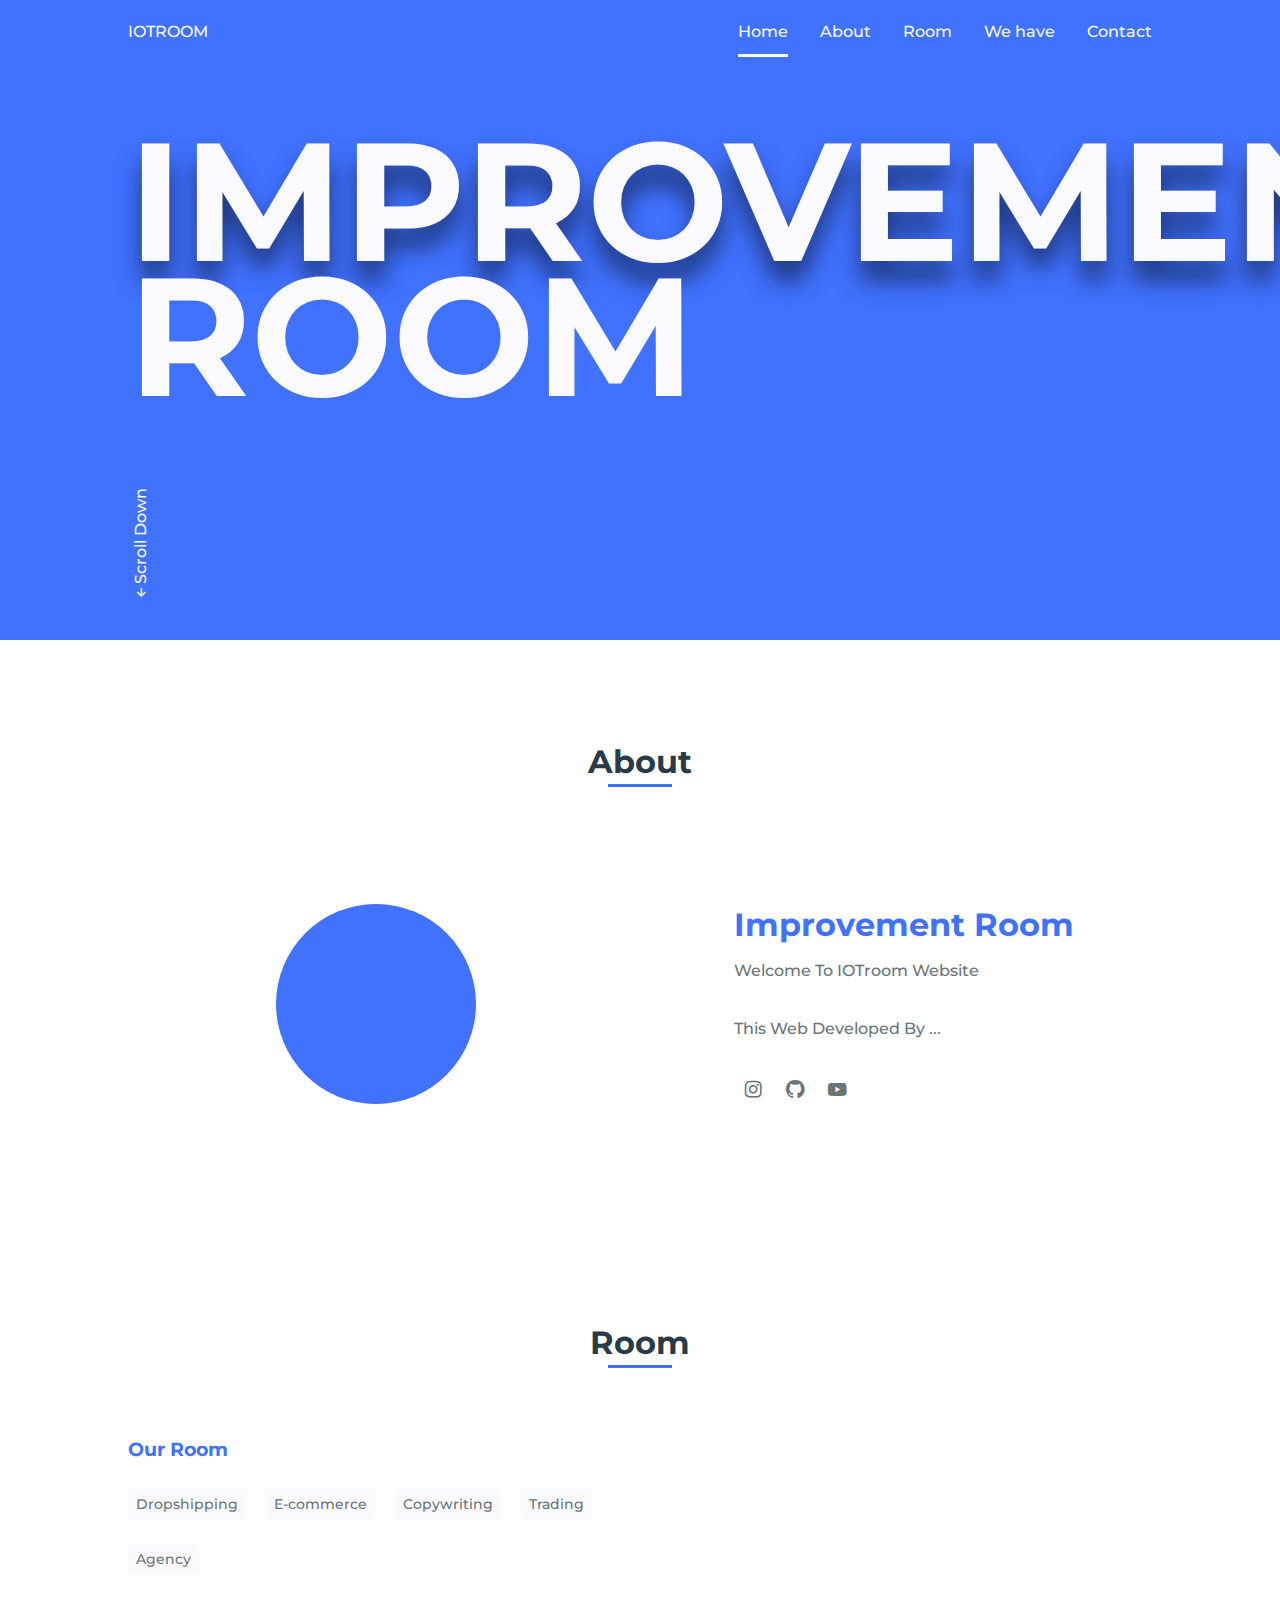
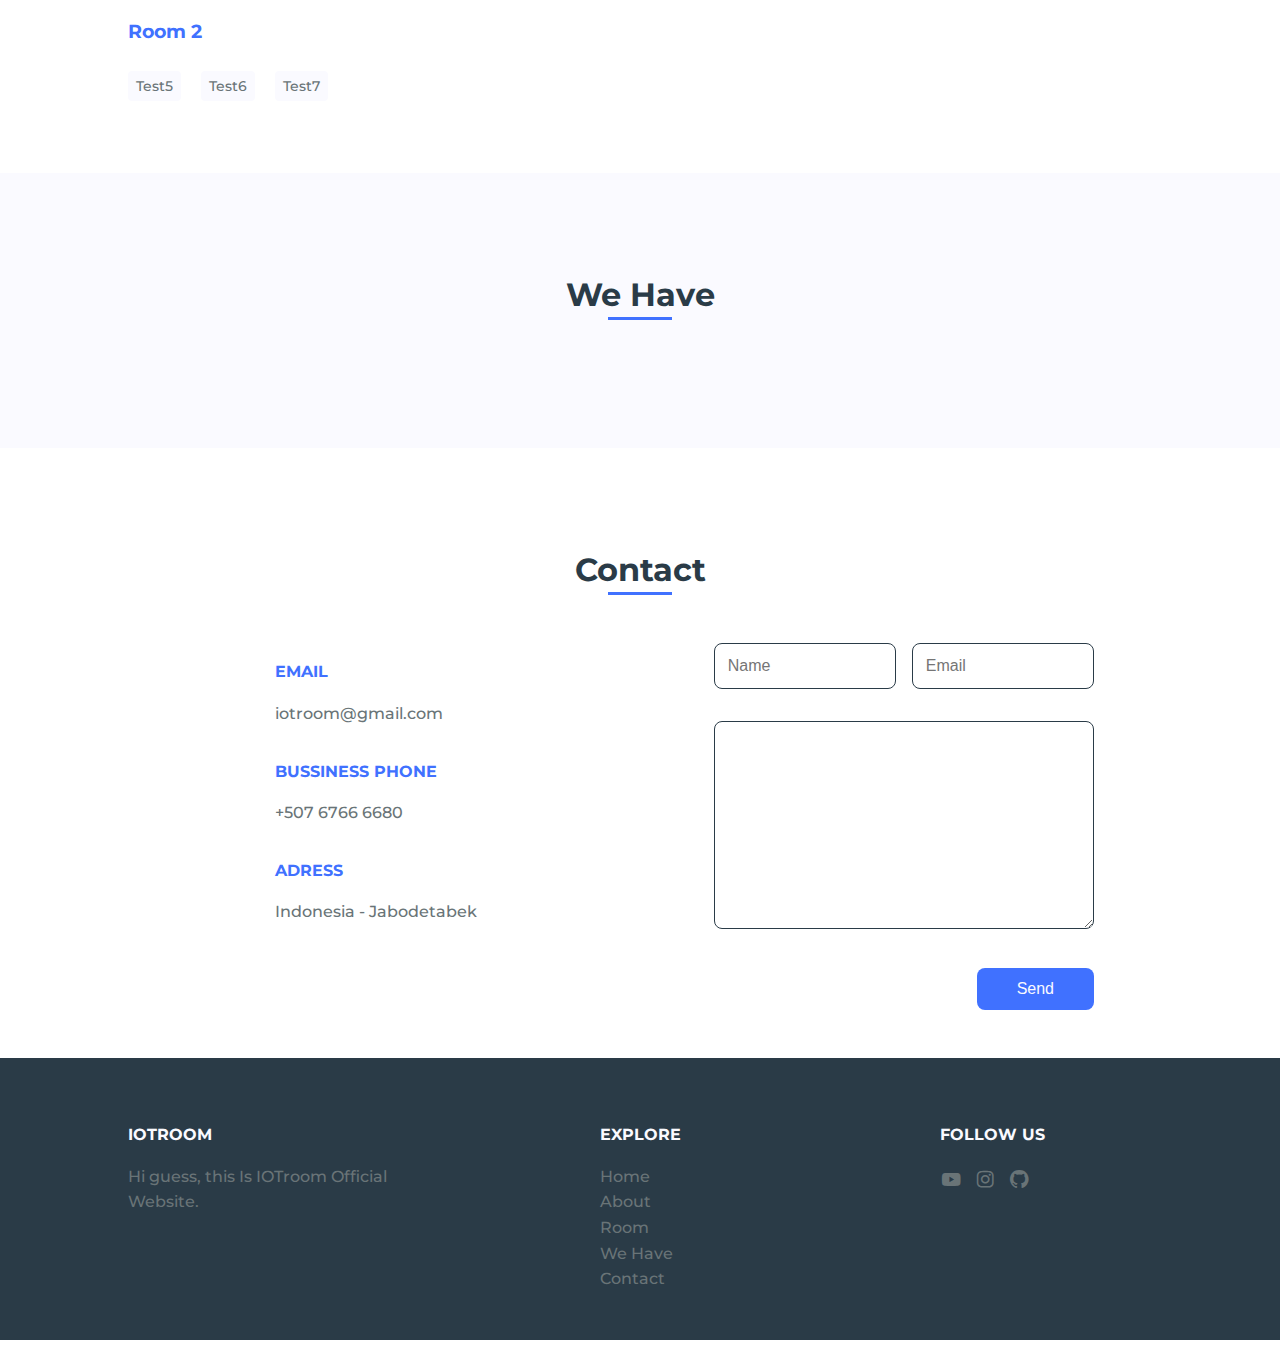
==== index.html @ 00fb7061 "Update index.html" ====
<!DOCTYPE html>
    <html lang="en">
    <head>
        <meta charset="UTF-8">
        <meta name="viewport" content="width=device-width, initial-scale=1.0">

        <!-- ===== CSS ===== -->
        <link rel="stylesheet" href="assets/css/styles.css">

        <!-- ===== BOX ICONS ===== -->
        <link href='https://cdn.jsdelivr.net/npm/boxicons@2.0.5/css/boxicons.min.css' rel='stylesheet'>

        <title>Improvement Room</title>
    </head>
    <body>
        <!--===== HEADER =====-->
        <header class="l-header">
            <nav class="nav bd-grid">
                <div>
                    <a href="#" class="nav__logo">IOTROOM</a>
                </div>

                <div class="nav__menu" id="nav-menu">
                    <ul class="nav__list">
                        <li class="nav__item"><a href="#home" class="nav__link active">Home</a></li>
                        <li class="nav__item"><a href="#about" class="nav__link">About</a></li>
                        <li class="nav__item"><a href="#skills" class="nav__link">Room</a></li>
                        <li class="nav__item"><a href="#portfolio" class="nav__link">We have</a></li>
                        <li class="nav__item"><a href="#contact" class="nav__link">Contact</a></li>
                    </ul>
                </div>

                <div class="nav__toggle" id="nav-toggle">
                    <i class='bx bx-menu'></i>
                </div>
            </nav>
        </header>

        <main class="l-main">
            <!--===== HOME =====-->
            <section class="home" id="home">
                <div class="home__container bd-grid">
                    <h1 class="home__title"><span>IMPROVEMENT</span><br>ROOM</h1>

                    <div class="home__scroll">
                        <a href="#about" class="home__scroll-link"><i class='bx bx-up-arrow-alt' ></i>Scroll Down</a>
                    </div>

                    <img src="" alt="" class="home__img">
                </div>
            </section>
            
            <!--===== ABOUT =====-->
            <section class="about section" id="about">
                <h2 class="section-title">About</h2>

                <div class="about__container bd-grid">
                    <div class="about__img">
                        <img src="assets/img/perfil.png" alt="">
                    </div>

                    <div>
                        <h2 class="about__subtitle">Improvement Room</h2>
                        <span class="about__profession">Welcome To IOTroom Website</span>
                        <p class="about__text">This Web Developed By ...</p>

                        <div class="about__social">
                            <a href="https://instagram.com/igkamu" class="about__social-icon"><i class='bx bxl-instagram' ></i></a>
                            <a href="https://github.com/improvementroom" class="about__social-icon"><i class='bx bxl-github' ></i></a>
                            <a href="https://youtube.com/c/yutubkamu" class="about__social-icon"><i class='bx bxl-youtube' ></i></a>
                        </div>
                    </div>
                </div>
            </section>

            <!--===== SKILLS =====-->
            <section class="skills section" id="skills">
                <h2 class="section-title">Room</h2>

                <div class="skills__container bd-grid">
                    <div class="skills__box">
                        <h3 class="skills__subtitle">Our Room</h3>
                        <span class="skills__name">Dropshipping</span>
                        <span class="skills__name">E-commerce</span>
                        <span class="skills__name">Copywriting</span>
                        <span class="skills__name">Trading</span>
                        <span class="skills__name">Agency</span>
                        
                        <h3 class="skills__subtitle">Room 2</h3>
                        <span class="skills__name">Test5</span>
                        <span class="skills__name">Test6</span>
                        <span class="skills__name">Test7</span>
                    </div>

                    <div class="skills__img">
                        <img src="assets/img/skill.jpg" alt="">
                    </div>
                </div>
            </section>

            <!--===== PORTFOLIO =====-->
            <section class="portfolio section" id="portfolio">
                <h2 class="section-title">We Have</h2>

                <div class="portfolio__container bd-grid">
                    <div class="portfolio__img">
                        <img src="assets/img/work1.jpg" alt="">

                        <div class="portfolio__link">
                            <a href="#" class="portfolio__link-name">Coming Soon!</a>
                        </div>
                    </div>
                    <div class="portfolio__img">
                        <img src="assets/img/work2.jpg" alt="">

                        <div class="portfolio__link">
                            <a href="https://manxtodd.github.io/bucin" class="portfolio__link-name">View details</a>
                        </div>
                    </div>
                    <div class="portfolio__img">
                        <img src="assets/img/work3.jpg" alt="">

                        <div class="portfolio__link">
                            <a href="https://manxtodd.github.io/penghitung-wr" class="portfolio__link-name">View details</a>
                        </div>
                    </div>
                </div>
            </section>

            <!--===== CONTACT =====-->
            <section class="contact section" id="contact">
                <h2 class="section-title">Contact</h2>

                <div class="contact__container bd-grid">
                    <div class="contact__info">
                        <h3 class="contact__subtitle">EMAIL</h3>
                        <span class="contact__text">iotroom@gmail.com</span>

                        <h3 class="contact__subtitle">BUSSINESS PHONE</h3>
                        <span class="contact__text">+507 6766 6680</span>

                        <h3 class="contact__subtitle">ADRESS</h3>
                        <span class="contact__text">Indonesia - Jabodetabek</span>
                    </div>

                    <form action="" class="contact__form">
                        <div class="contact__inputs">
                            <input type="text" placeholder="Name" class="contact__input">
                            <input type="mail" placeholder="Email" class="contact__input">
                        </div>

                        <textarea name="" id="" cols="0" rows="10" class="contact__input"></textarea>

                        <input type="submit" value="Send" class="contact__button">
                    </form>
                </div>
            </section>
        </main>

        <!--===== FOOTER =====-->
        <footer class="footer section">
            <div class="footer__container bd-grid">
                <div class="footer__data">
                    <h2 class="footer__title">IOTROOM</h2>
                    <p class="footer__text">Hi guess, this Is IOTroom Official Website.</p>
                </div>

                <div class="footer__data">
                    <h2 class="footer__title">EXPLORE</h2>
                    <ul>
                        <li><a href="#home" class="footer__link">Home</a></li>
                        <li><a href="#about" class="footer__link">About</a></li>
                        <li><a href="#skills" class="footer__link">Room</a></li>
                        <li><a href="#portfolio" class="footer__link">We Have</a></li>
                        <li><a href="#Contact" class="footer__link">Contact</a></li>
                    </ul>
                </div>
                
                <div class="footer__data">
                    <h2 class="footer__title">FOLLOW US</h2>
                    <a href="https://youtube.com/c/yutubkamu" class="footer__social"><i class='bx bxl-youtube' ></i></a>
                    <a href="https://instagram.com/igkamu" class="footer__social"><i class='bx bxl-instagram' ></i></a>
                    <a href="https://github.com/improvementroom" class="footer__social"><i class='bx bxl-github' ></i></a>
                </div>


            </div>
        </footer>

        <!--===== SCROLL REVEAL =====-->
        <script src="https://unpkg.com/scrollreveal"></script>

        <!--===== MAIN JS =====-->
        <script src="assets/js/main.js"></script>
    </body>
</html>
---- assets/css/styles.css ----
/*===== GOOGLE FONTS =====*/
@import url("https://fonts.googleapis.com/css2?family=Montserrat:wght@500;600;700&display=swap");

/*===== VARIABLES CSS =====*/
:root{
    --header-height: 3rem;
    --font-medium: 500;
}

/*===== Colores =====*/
:root{
    --first-color: #4071FF;
    --white-color: #FAFAFF;
    --dark-color: #2A3B47;
    --text-color: #697477;
}

/*===== Fuente y tipografia =====*/
:root{
    --body-font: 'Montserrat', sans-serif;
    --big-font-size: 2.07rem;
    --h2-font-size: 1.25rem;
    --normal-font-size: .938rem;
    --small-font-size: .813rem;
}
@media screen and (min-width: 768px){
    :root{
        --big-font-size: 10.5rem;
        --h2-font-size: 2rem;
        --normal-font-size: 1rem;
        --small-font-size: .875rem;
    }
}

/*===== Margenes =====*/
:root{
    --mb-1: .5rem;
    --mb-2: 1rem;
    --mb-3: 1.5rem;
    --mb-4: 2rem;
}

/*===== z index =====*/
:root{
    --z-fixed: 100;
}

/*===== BASE =====*/
*,::before,::after{
    box-sizing: border-box;
}
html{
    scroll-behavior: smooth;
}
body{
    margin: var(--header-height) 0 0 0;
    font-family: var(--body-font);
    font-size: var(--normal-font-size);
    font-weight: var(--font-medium);
    color: var(--text-color);
    line-height: 1.6;
}
h1,h2,p{
    margin: 0;
}
ul{
    margin: 0;
    padding: 0;
    list-style: none;
}
a{
    text-decoration: none;
    color: var(--text-color);
}
img{
    max-width: 100%;
    height: auto;
    display: block;
}

/*===== CLASS CSS ===== */
.section{
    padding: 3rem 0;
}
.section-title{
    position: relative;
    font-size: var(--h2-font-size);
    color: var(--dark-color);
    margin: var(--mb-4) 0;
    text-align: center;
}
.section-title::after{
    position: absolute;
    content: "";
    width: 32px;
    height: .18rem;
    left: 0;
    right: 0;
    margin: auto;
    top: 2rem;
    background-color: var(--first-color);
}

/*===== LAYOUT =====*/
.bd-grid{
    max-width: 1024px;
    display: grid;
    grid-template-columns: 100%;
    grid-column-gap: 2rem;
    width: calc(100% - 2rem);
    margin-left: var(--mb-2);
    margin-right: var(--mb-2);
}
.l-header{
    width: 100%;
    position: fixed;
    top: 0;
    left: 0;
    z-index: var(--z-fixed);
    background-color: var(--first-color);
}

/*===== NAV =====*/
.nav{
    height: var(--header-height);
    display: flex;
    justify-content: space-between;
    align-items: center;
}
@media screen and (max-width: 768px){
    .nav__menu{
        position: fixed;
        top: var(--header-height);
        right: -100%;
        width: 80%;
        height: 100%;
        padding: 2rem;
        background-color: rgba(255,255,255,.3);
        transition: .5s;
        backdrop-filter: blur(10px);
    }
}
.nav__item{
    margin-bottom: var(--mb-4);
}
.nav__link{
    position: relative;
    color: var(--dark-color);
}
.nav__link:hover{
    color: var(--first-color);
}
.nav__logo{
    color: var(--white-color);
}
.nav__toggle{
    color: var(--white-color);
    font-size: 1.5rem;
    cursor: pointer;
}

/*=== Show menu ===*/
.show{
    right: 0;
}

/*Active menu*/
.active::after{
    position: absolute;
    content: "";
    width: 100%;
    height: .18rem;
    left: 0;
    top: 2rem;
    background-color: var(--first-color);
}

/*===== HOME =====*/
.home{
    position: relative;
    background-color: var(--first-color);
    overflow: hidden;
}
.home__container{
    height: calc(100vh - var(--header-height));
    row-gap: 5rem;
}
.home__title{
    align-self: flex-end;
    font-size: var(--big-font-size);
    color: var(--white-color);
    line-height: .8;
}
.home__title span{
    text-shadow: 0 20px 25px rgba(0,0,0,.5);
}
.home__scroll{
    align-self: flex-end;
    padding-bottom: var(--mb-4);
}
.home__scroll-link{
    writing-mode: vertical-lr;
    transform: rotate(-180deg);
    color: var(--white-color);
}
.home__img{
    position: absolute;
    right: 0;
    bottom: 0;
    width: 295px;
}

/* ===== ABOUT =====*/
.about__container{
    justify-items: center;
    row-gap: 2rem;
    text-align: center;
}
.about__img{
    display: flex;
    justify-content: center;
    padding-top: 1rem;
    width: 120px;
    height: 120px;
    background-color: var(--first-color);
    border-radius: 50%;
    overflow: hidden;
}
.about__img img{
    width: 100px;
}
.about__subtitle{
    font-size: var(--h2-font-size);
    color: var(--first-color);
    margin-bottom: var(--mb-1);
}
.about__text{
    margin-bottom: var(--mb-4);
}
.about__profession{
    display: block;
    margin-bottom: var(--mb-4);
}
.about__social-icon{
    font-size: 1.4rem;
    margin: 0 var(--mb-1);
}
.about__social-icon:hover{
    color: var(--first-color);
}

/* ===== SKILLS =====*/
.skills__container{
    row-gap: 2rem;
}
.skills__subtitle{
    color: var(--first-color);
    margin-bottom: var(--mb-3);
}
.skills__name{
    display: inline-block;
    font-size: var(--small-font-size);
    margin-right: var(--mb-2);
    margin-bottom: var(--mb-3);
    padding: .25rem .5rem;
    background-color: var(--white-color);
    border-radius: .25rem;
}
.skills__name:hover{
    background-color: var(--first-color);
    color: var(--white-color);
}
.skills__img img{
    border-radius: .5rem;
}

/* ===== PORTFOLIO =====*/
.portfolio{
    background-color: var(--white-color);
}
.portfolio__container{
    justify-items: center;
    row-gap: 2rem;
}
.portfolio__img{
    position: relative;
    overflow: hidden;
}
.portfolio__img img{
    border-radius: .5rem;
}
.portfolio__link{
    position: absolute;
    bottom: -100%;
    width: 100%;
    height: 100%;
    display: flex;
    justify-content: center;
    align-items: center;
    background-color: rgba(255,255,255,.3);
    border-radius: .5rem;
    cursor: pointer;
    backdrop-filter: blur(10px);
    transition: .3s;
}
.portfolio__img:hover .portfolio__link{
    bottom: 0;
}
.portfolio__link-name{
    color: var(--dark-color);
}

/* ===== CONTACT =====*/
.contact__container{
    row-gap: 2rem;
}
.contact__subtitle{
    font-size: var(--normal-font-size);
    color: var(--first-color);
}
.contact__text{
    display: inline-block;
    margin-bottom: var(--mb-2);
}
.contact__inputs{
    display: grid;
    grid-template-columns: repeat(2, 1fr);
    column-gap: 1rem;
}
.contact__input{
    width: 100%;
    padding: .8rem;
    outline: none;
    border: 1.5px solid var(--dark-color);
    font-size: var(--normal-font-size);
    margin-bottom: var(--mb-4);
    border-radius: .5rem;
}
.contact__button{
    display: block;
    background-color: var(--first-color);
    color: var(--white-color);
    padding: .75rem 2.5rem;
    margin-left: auto;
    border-radius: .5rem;
    border: none;
    outline: none;
    font-size: var(--normal-font-size);
    cursor: pointer;
}

/* ===== FOOTER=====*/
.footer{
    background-color: var(--dark-color);
}
.footer__container{
    row-gap: 2rem;
}
.footer__title{
    font-size: var(--normal-font-size);
    color: var(--white-color);
    margin-bottom: var(--mb-2);
}
.footer__link{
    padding: .25rem 0;
}
.footer__link:hover{
    color: var(--first-color);
}
.footer__social{
    font-size: 1.4rem;
    margin-right: var(--mb-1);
}
.footer__social:hover{
    color: var(--first-color);
}

/* ===== MEDIA QUERIES =====*/
/* For small devices */
@media screen and (max-width: 320px) {
  .home__img {
    width: 230px;
  }
}

@media screen and (min-width: 768px){
    body{
        margin: 0;
    }
    .section{
        padding-top: 4rem;
    }
    .section-title{
        margin-bottom: 3rem;
    }
    .section-title::after{
        width: 64px;
        top: 3rem;
    }

    .nav{
        height: calc(var(--header-height) + 1rem);
    }
    .nav__list{
        display: flex;
    }
    .nav__item{
        margin-left: var(--mb-4);
        margin-bottom: 0;
    }
    .nav__toggle{
        display: none;
    }
    .nav__link{
        color: var(--white-color);
    }
    .nav__link:hover{
        color: var(--white-color);
    }
    .active::after{
        background-color: var(--white-color);
    }

    .home__container{
        height: 100vh;
        grid-template-rows: 1.7fr 1fr;
        row-gap: 0;
    }
    .home__img{
        width: 524px;
        right: 10%;
    }

    .about__container{
        grid-template-columns: repeat(2, 1fr);
        align-items: center;
        text-align: initial;
        padding: 4rem 0;
    }
    .about__img{
        width: 200px;
        height: 200px;
    }
    .about__img img{
        width: 165px;
    }

    .skills__container{
        grid-template-columns: repeat(2, 1fr);
        align-items: center;
    }

    .portfolio__container{
        grid-template-columns: repeat(3, 1fr);
        grid-template-rows: repeat(2, 1fr);
        column-gap: 2rem;
    }

    .contact__container{
        grid-template-columns: repeat(2, 1fr);
        justify-items: center;
    }
    .contact__form{
        width: 380px;
    }

    .footer__container{
        grid-template-columns: repeat(3, 1fr);
        justify-items: center;
    }
}

@media screen and (min-width: 1024px){
    .bd-grid{
        margin-left: auto;
        margin-right: auto;
    }
}

/* For tall screens on mobiles y desktop*/
@media screen and (min-height: 721px) {
    .home__container {
        height: 640px;
    }
    .home__img {
        width: 500px;
        right: 24%;
    }
}
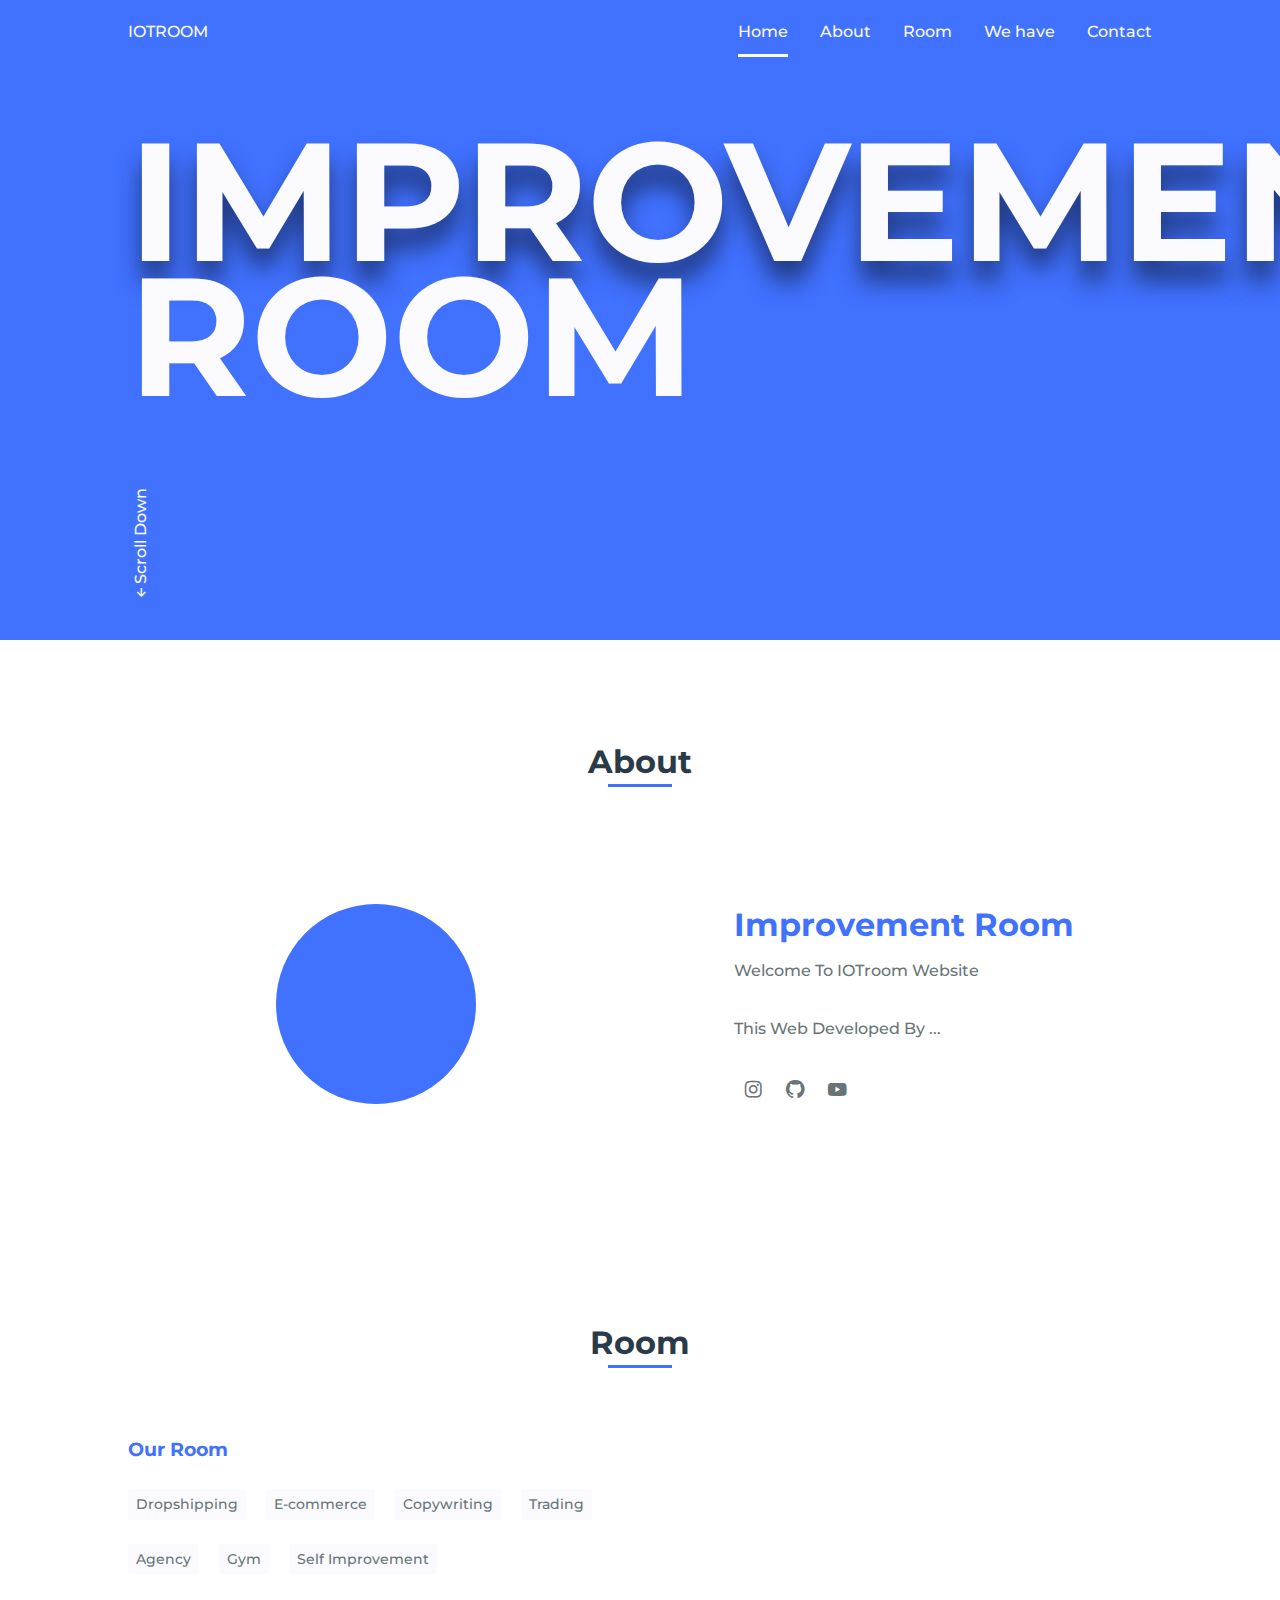
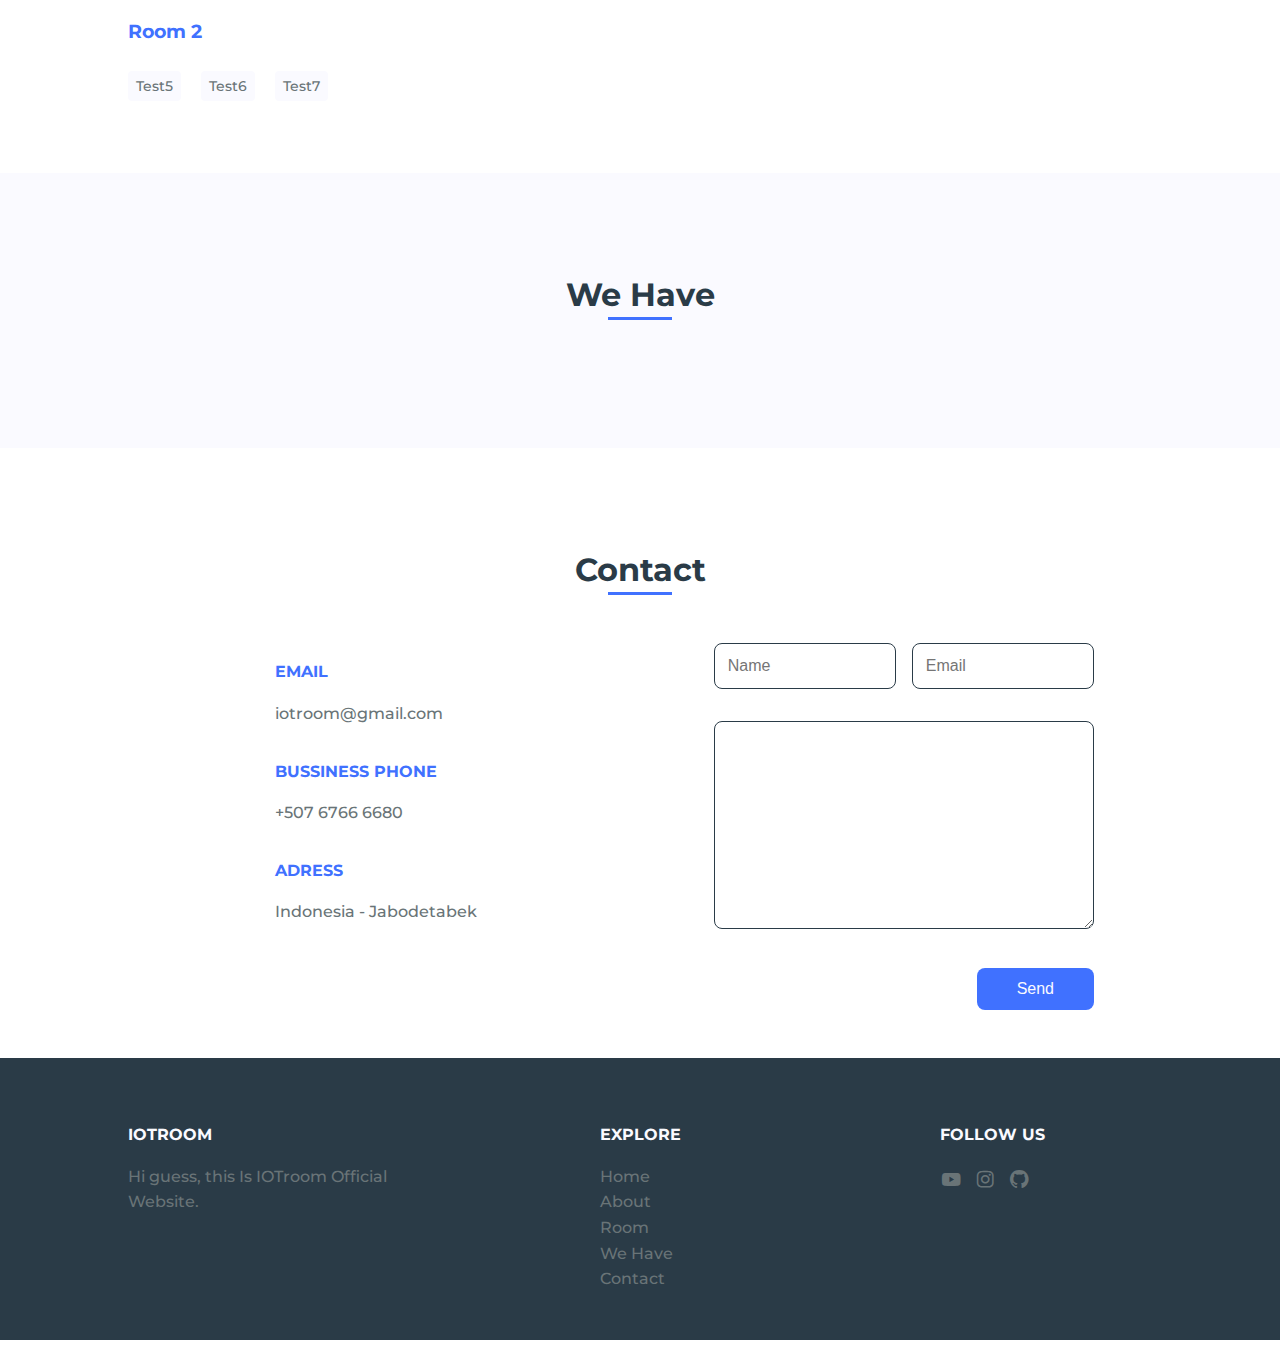
==== commit c85942d6: "Update index.html" ====
--- a/index.html
+++ b/index.html
@@ -85,6 +85,8 @@
                         <span class="skills__name">Copywriting</span>
                         <span class="skills__name">Trading</span>
                         <span class="skills__name">Agency</span>
+                        <span class="skills__name">Gym</span>
+                        <span class="skills__name">Self Improvement</span>
                         
                         <h3 class="skills__subtitle">Room 2</h3>
                         <span class="skills__name">Test5</span>
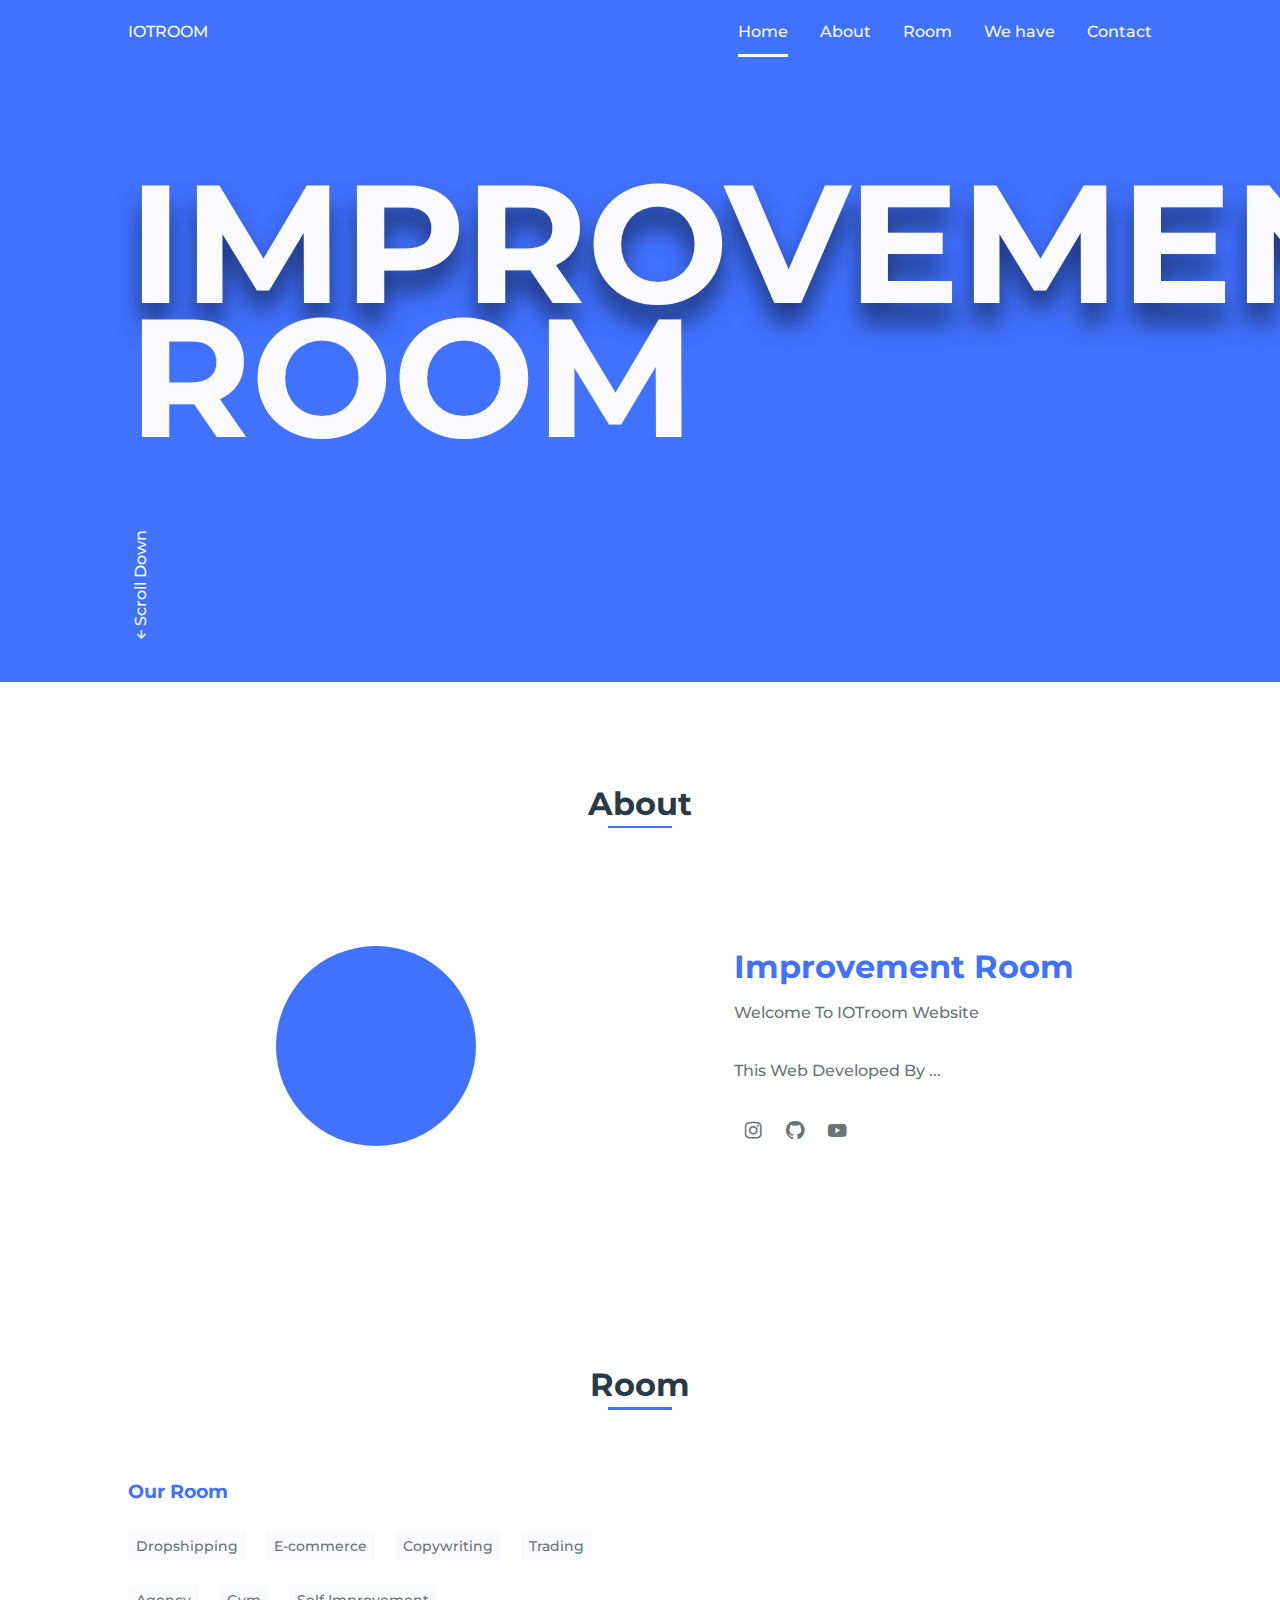
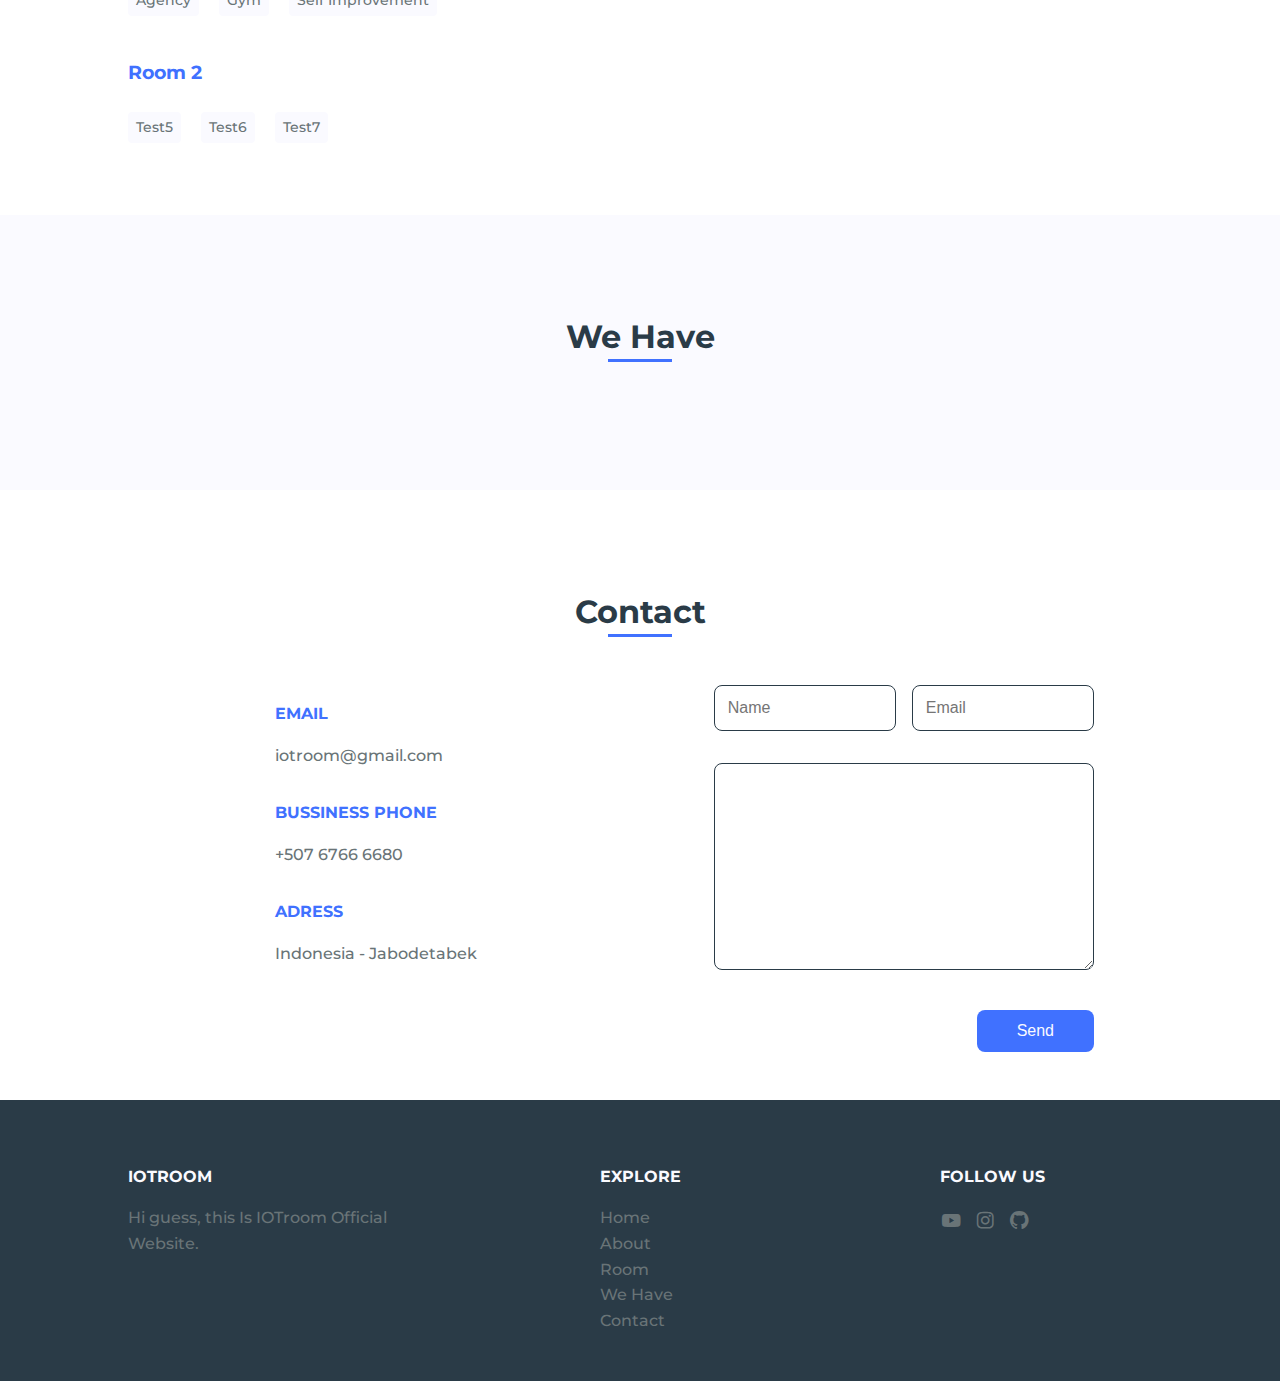
==== commit edc62dee: "Update index.html" ====
--- a/index.html
+++ b/index.html
@@ -11,6 +11,8 @@
         <link href='https://cdn.jsdelivr.net/npm/boxicons@2.0.5/css/boxicons.min.css' rel='stylesheet'>
 
         <title>Improvement Room</title>
+        <span class="contact__text">Learn and Improve Yourself Online for Free</span>
+        
     </head>
     <body>
         <!--===== HEADER =====-->
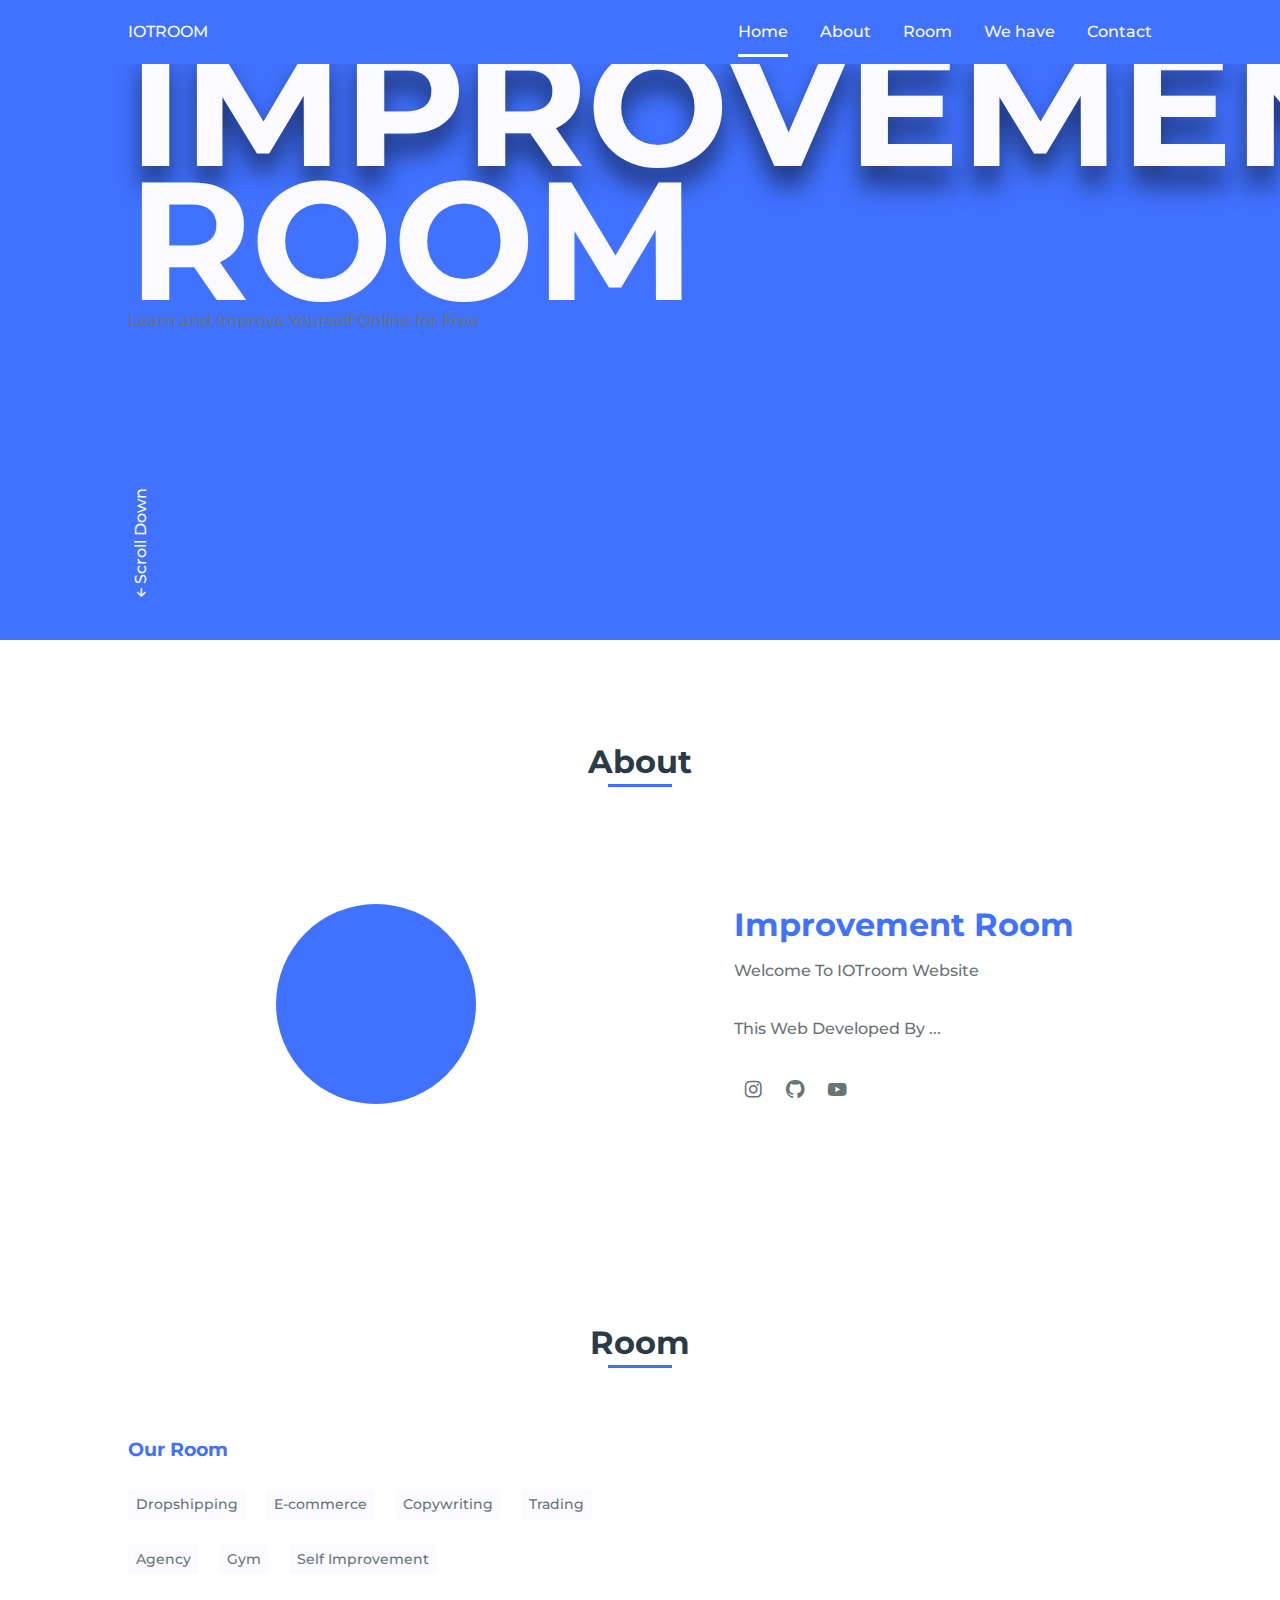
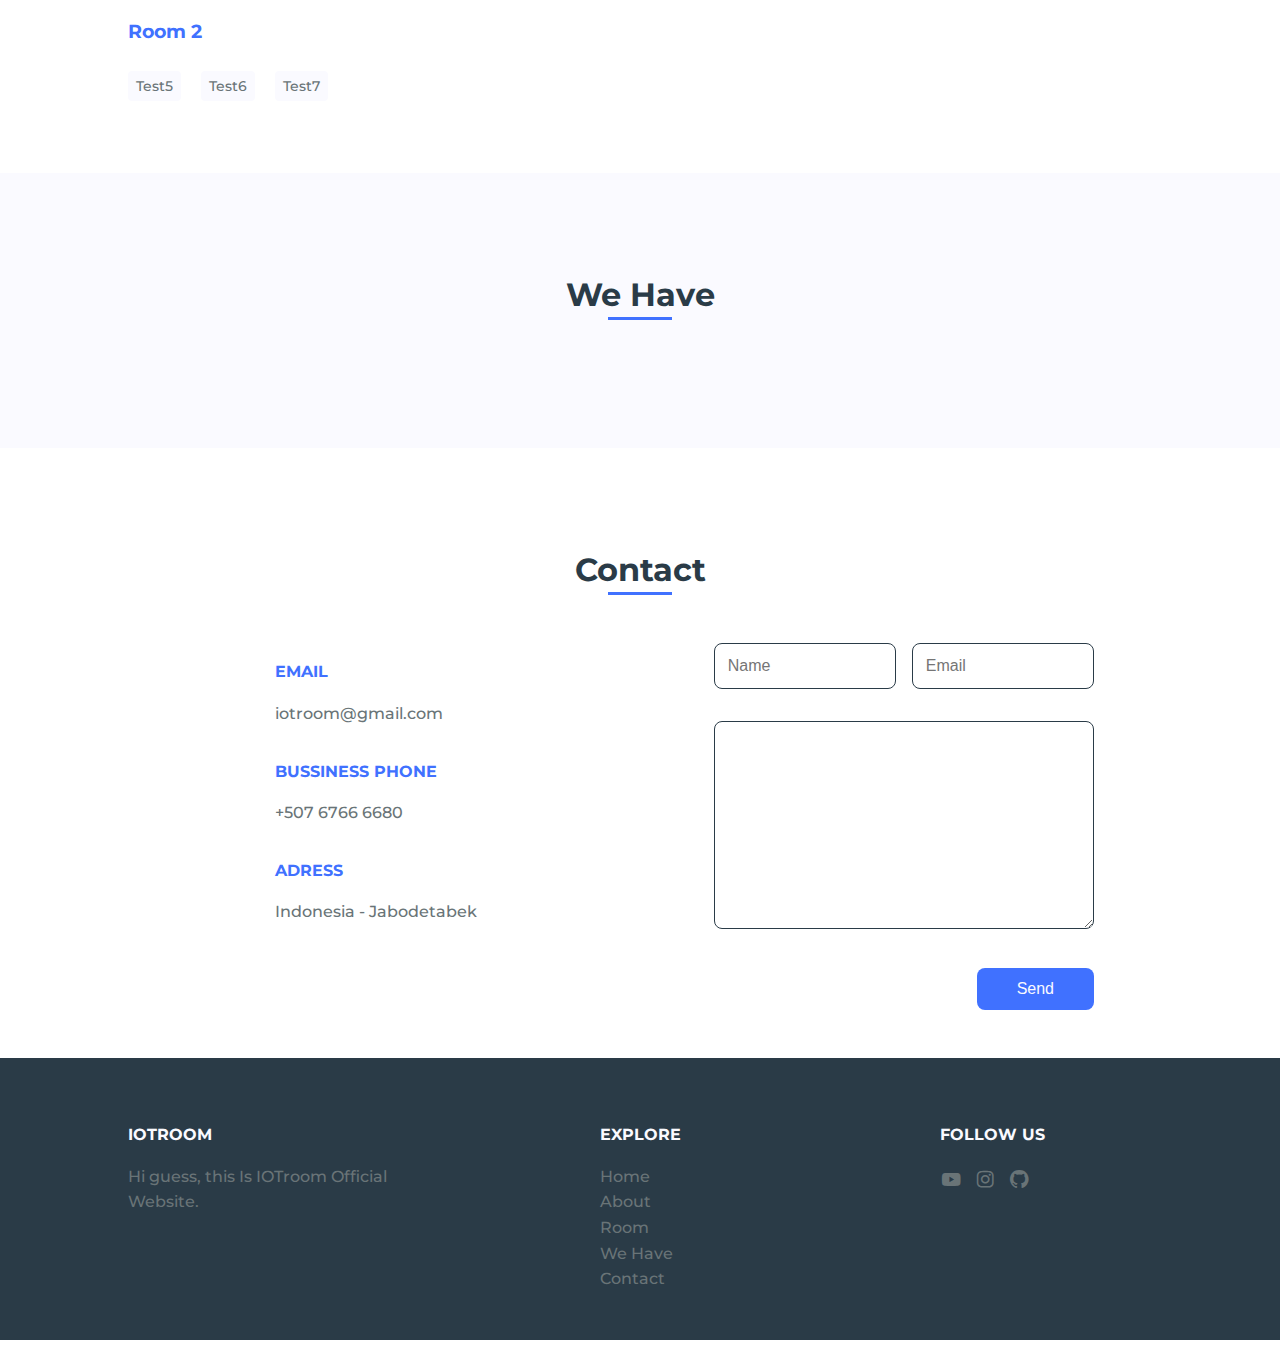
==== commit 32acaded: "Update index.html" ====
--- a/index.html
+++ b/index.html
@@ -11,7 +11,6 @@
         <link href='https://cdn.jsdelivr.net/npm/boxicons@2.0.5/css/boxicons.min.css' rel='stylesheet'>
 
         <title>Improvement Room</title>
-        <span class="contact__text">Learn and Improve Yourself Online for Free</span>
         
     </head>
     <body>
@@ -43,6 +42,7 @@
             <section class="home" id="home">
                 <div class="home__container bd-grid">
                     <h1 class="home__title"><span>IMPROVEMENT</span><br>ROOM</h1>
+                    <span class="contact__text">Learn and Improve Yourself Online for Free</span>
 
                     <div class="home__scroll">
                         <a href="#about" class="home__scroll-link"><i class='bx bx-up-arrow-alt' ></i>Scroll Down</a>
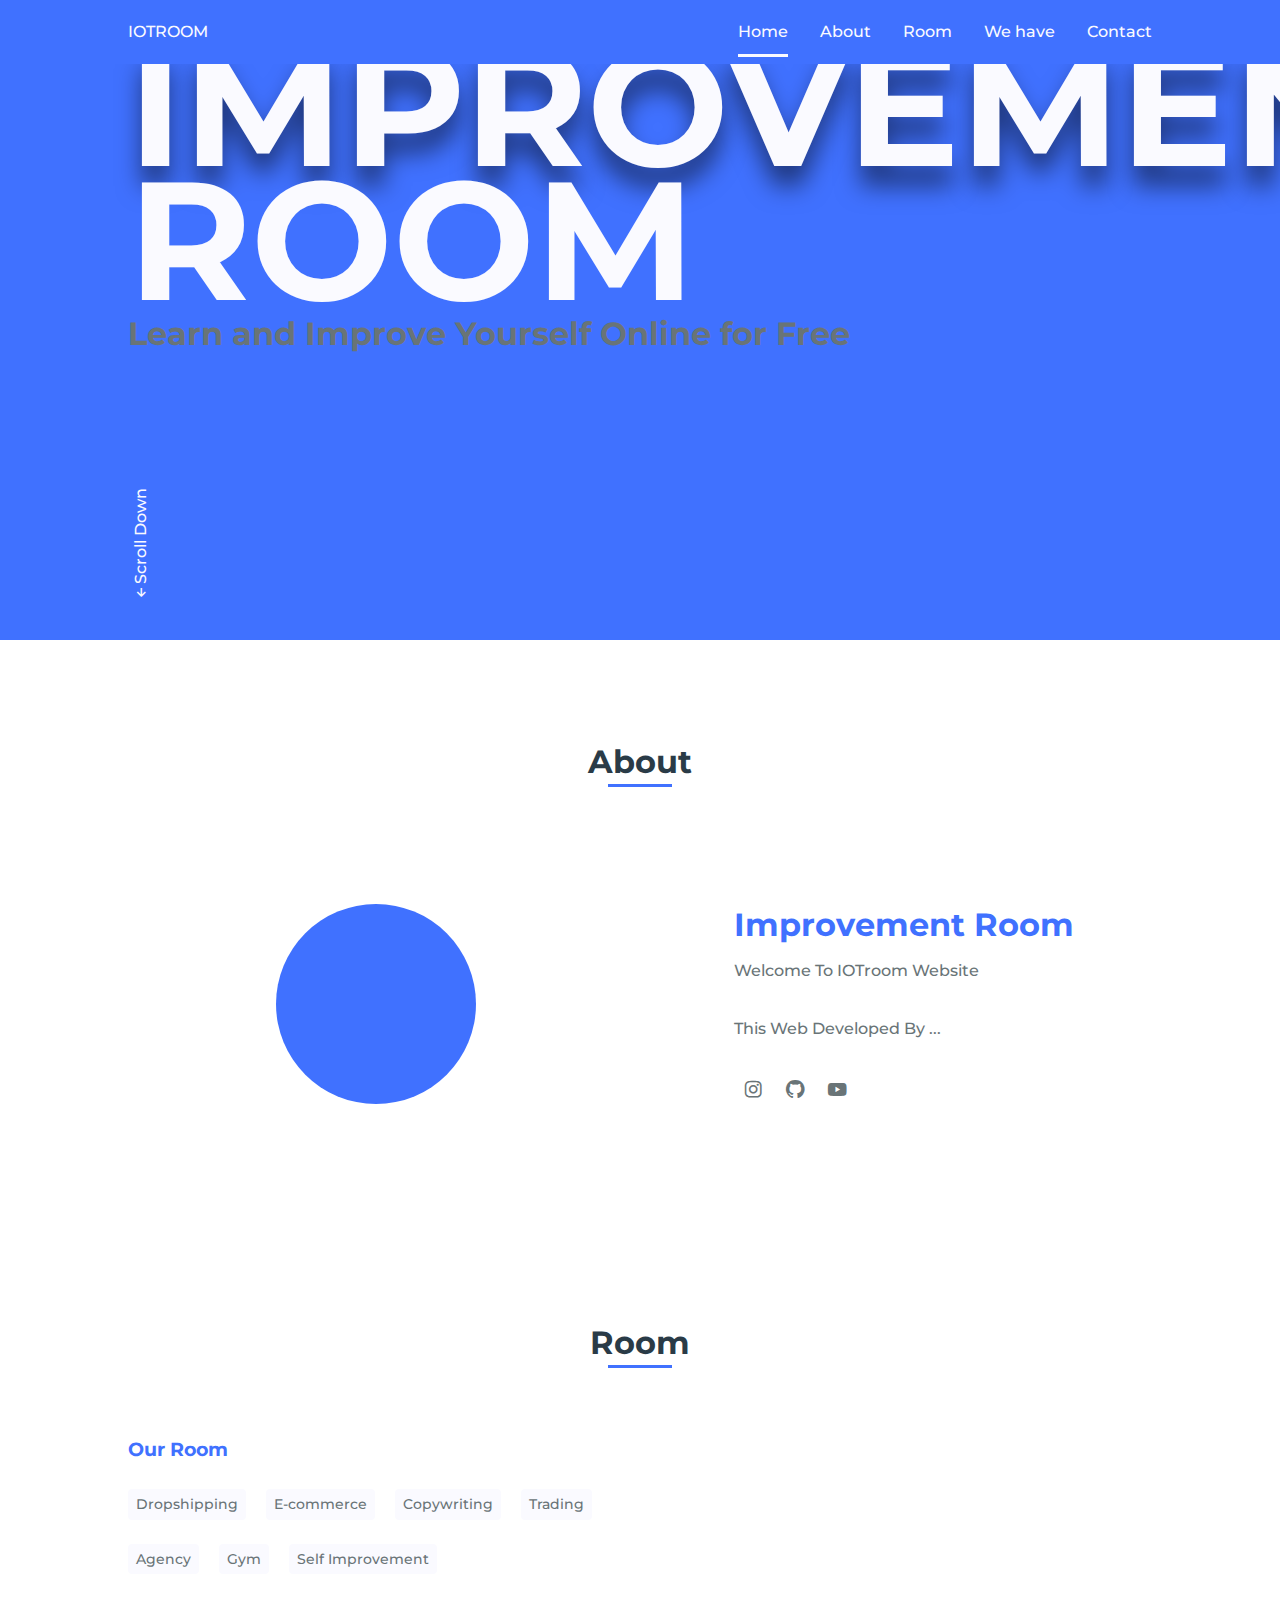
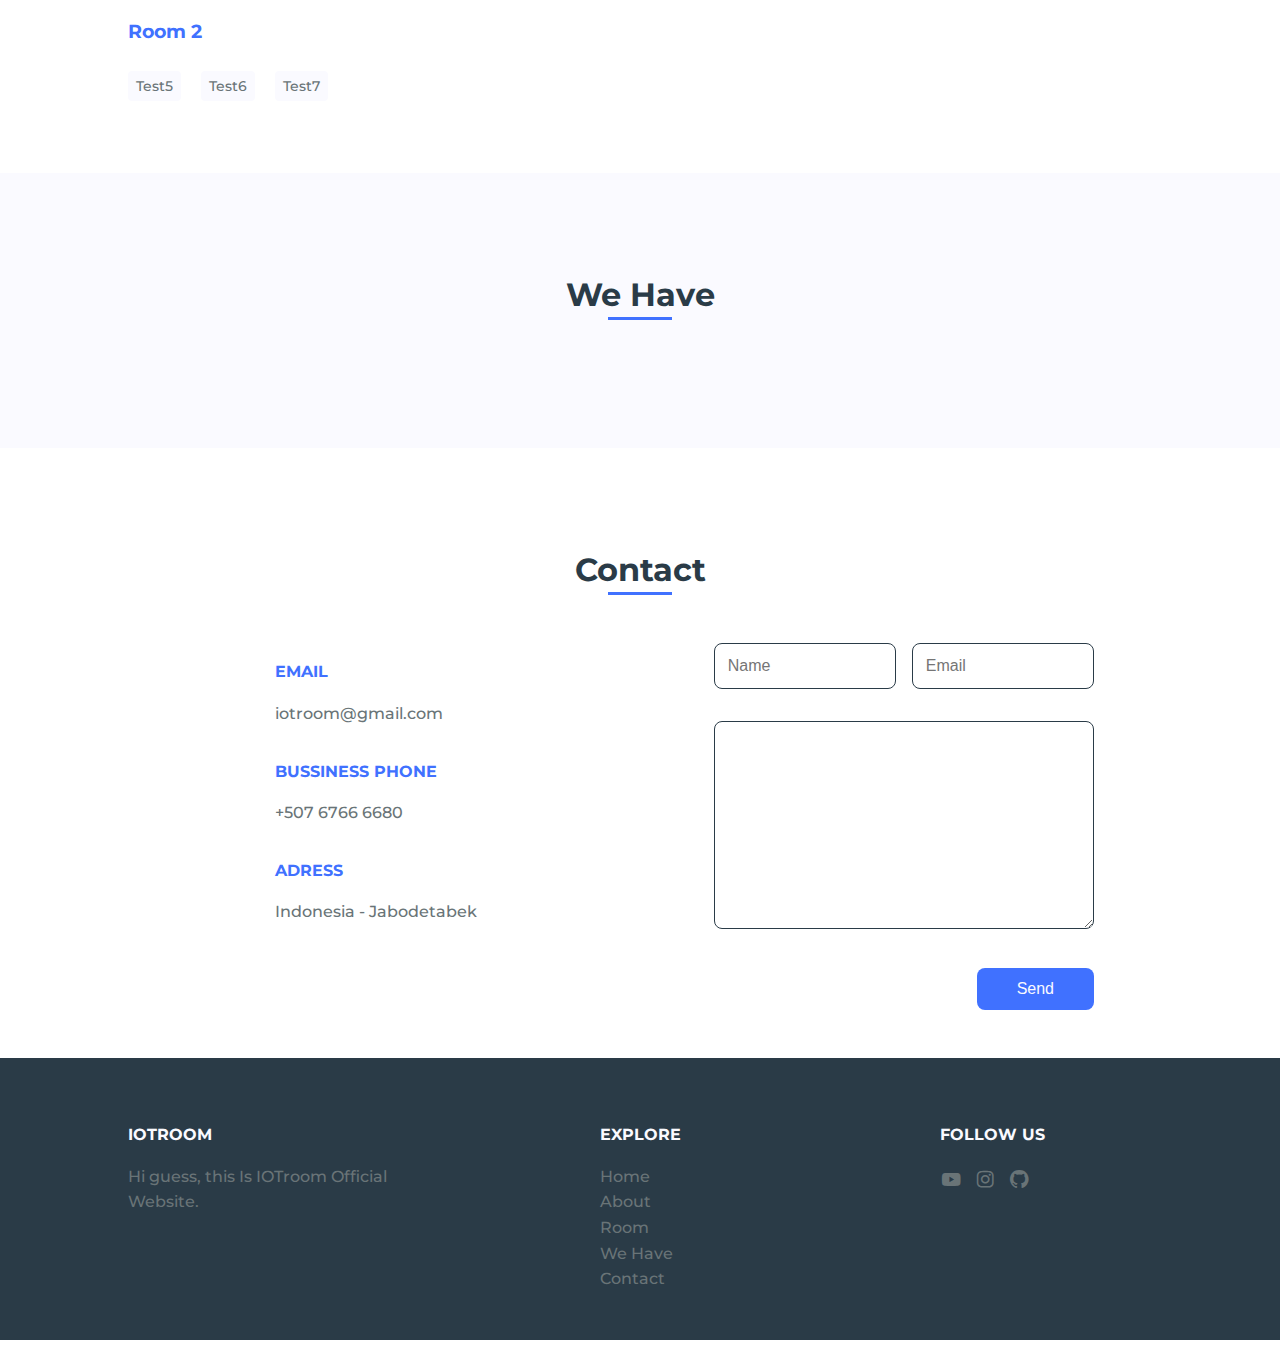
==== commit 691731fb: "Update index.html" ====
--- a/index.html
+++ b/index.html
@@ -42,7 +42,7 @@
             <section class="home" id="home">
                 <div class="home__container bd-grid">
                     <h1 class="home__title"><span>IMPROVEMENT</span><br>ROOM</h1>
-                    <span class="contact__text">Learn and Improve Yourself Online for Free</span>
+                    <h1 class="contact__text">Learn and Improve Yourself Online for Free</h1>
 
                     <div class="home__scroll">
                         <a href="#about" class="home__scroll-link"><i class='bx bx-up-arrow-alt' ></i>Scroll Down</a>
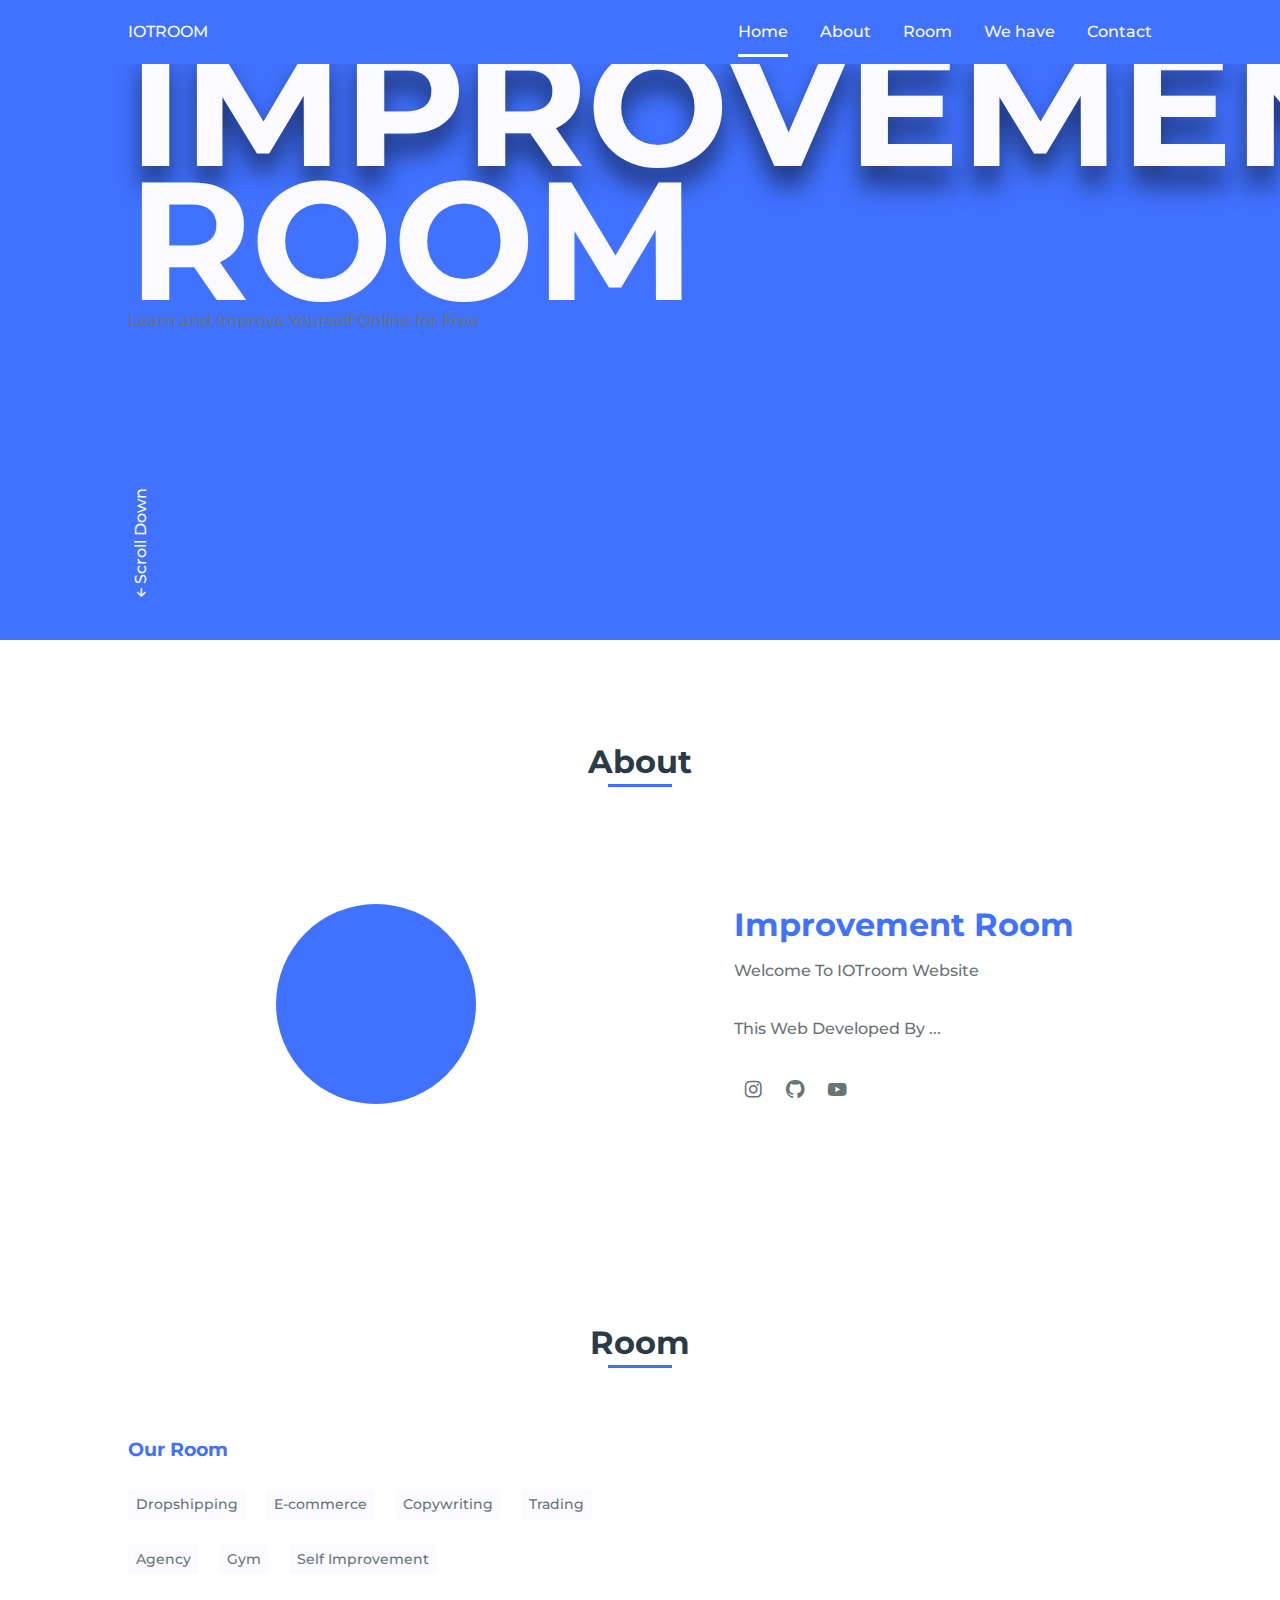
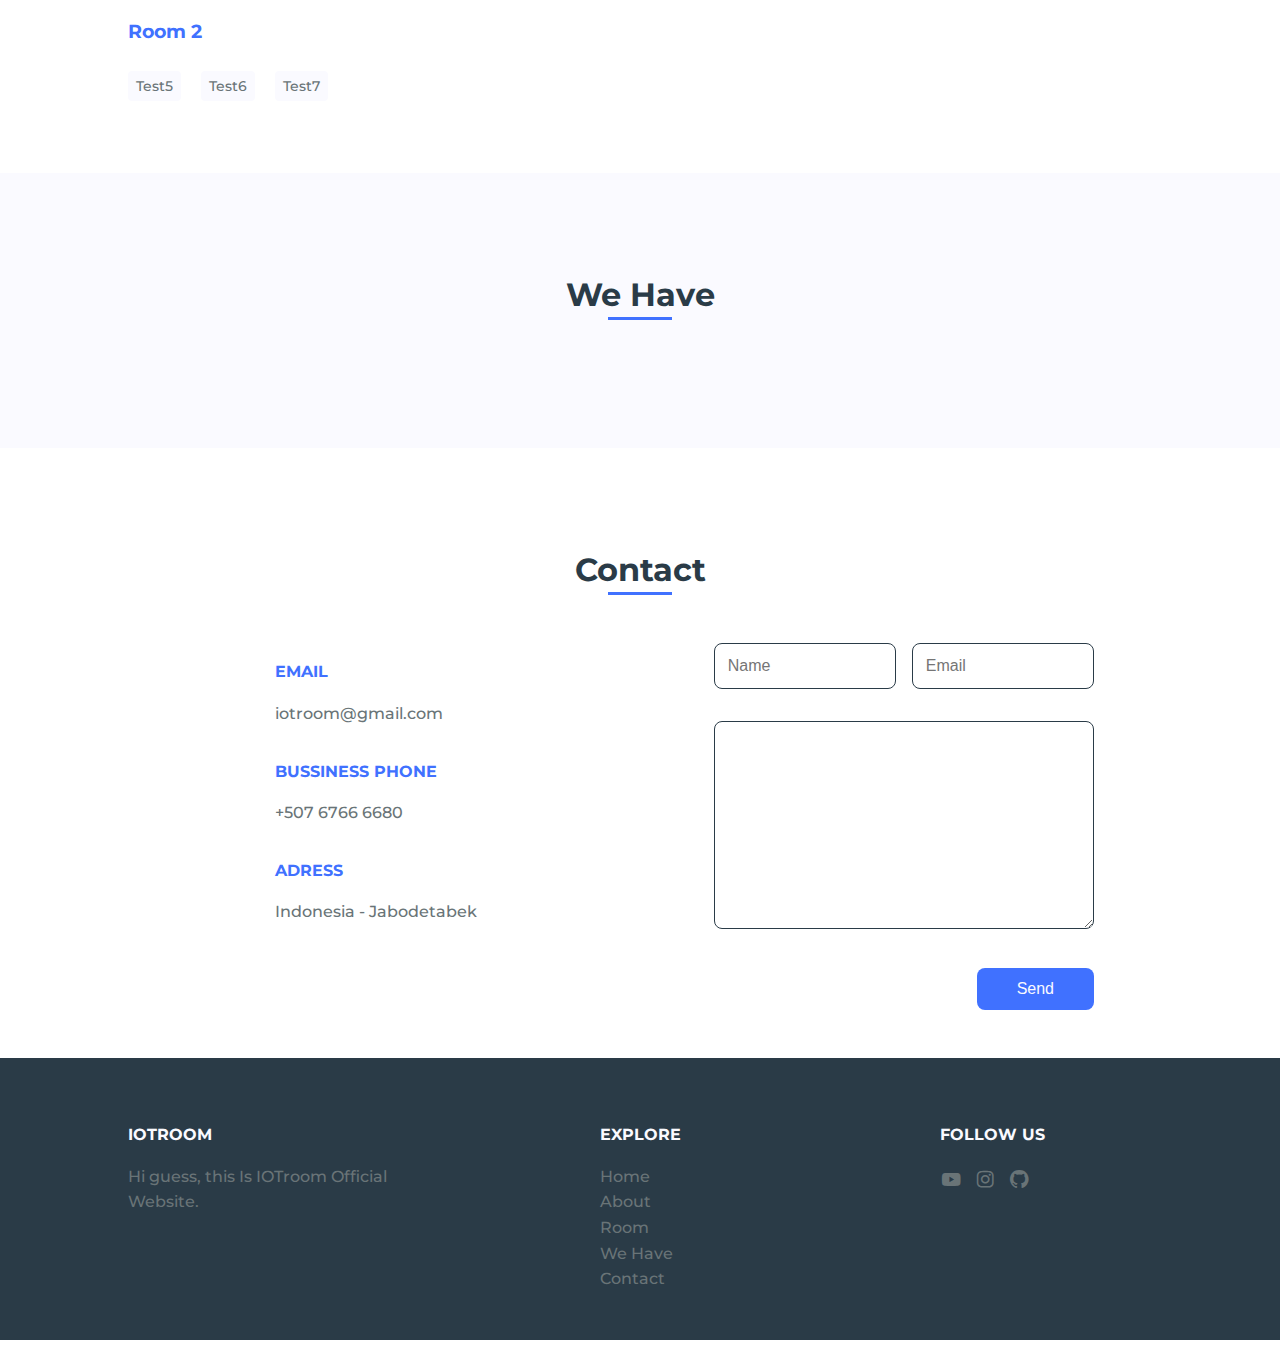
==== commit ce2e2566: "Update index.html" ====
--- a/index.html
+++ b/index.html
@@ -42,7 +42,7 @@
             <section class="home" id="home">
                 <div class="home__container bd-grid">
                     <h1 class="home__title"><span>IMPROVEMENT</span><br>ROOM</h1>
-                    <h1 class="contact__text">Learn and Improve Yourself Online for Free</h1>
+                    <span href="home__text">Learn and Improve Yourself Online for Free</span>
 
                     <div class="home__scroll">
                         <a href="#about" class="home__scroll-link"><i class='bx bx-up-arrow-alt' ></i>Scroll Down</a>
